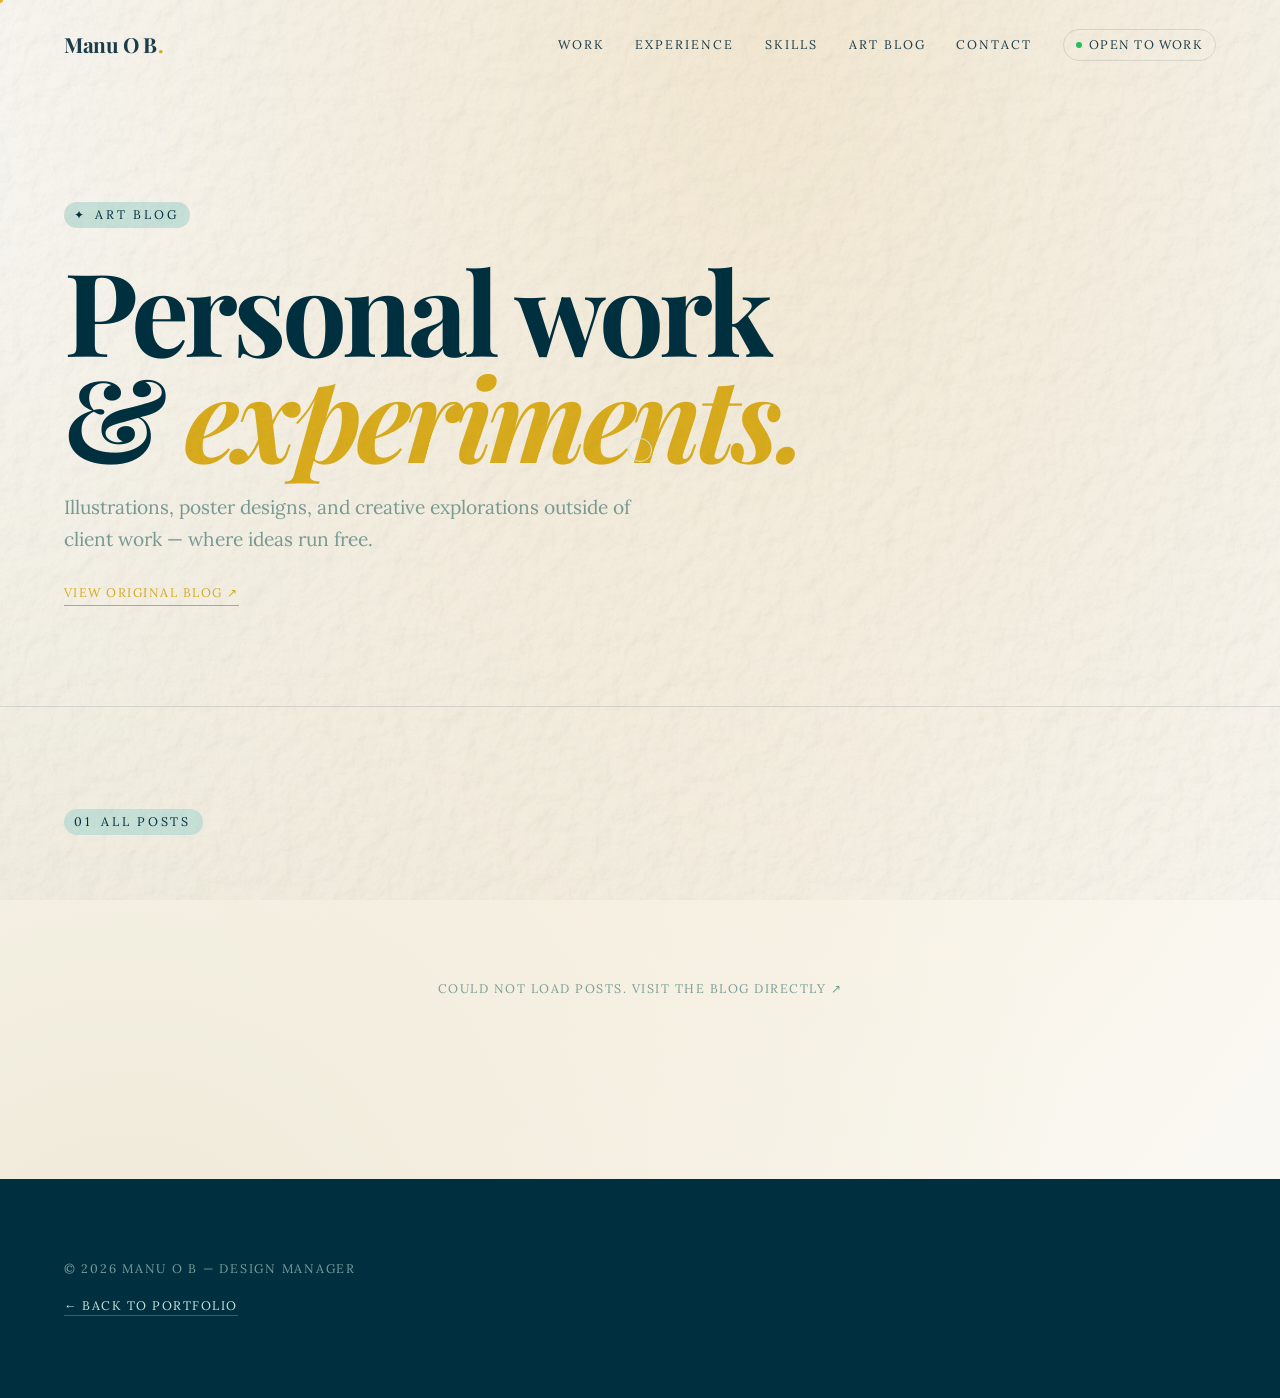
==== art-blog.html @ 48b691ea "Add files via upload Add portfolio v2 files" ====
<!DOCTYPE html>
<html lang="en">
<head>
<meta charset="UTF-8">
<meta name="viewport" content="width=device-width, initial-scale=1.0">
<title>Art Blog — Manu O B</title>
<meta name="description" content="Manu O B · Art Blog — illustrations, poster designs, and personal creative experiments.">
<link rel="preconnect" href="https://fonts.googleapis.com">
<link rel="preconnect" href="https://fonts.gstatic.com" crossorigin>
<link href="https://fonts.googleapis.com/css2?family=Playfair+Display:ital,wght@0,400;0,500;0,600;0,700;0,800;1,400;1,500;1,600&family=Lora:ital,wght@0,400;0,500;0,600;1,400;1,500&display=swap" rel="stylesheet">
<link rel="stylesheet" href="styles.css">
<style>
  /* ── Art Blog page extras ── */
  .blog-hero {
    padding: clamp(120px, 18vw, 200px) var(--pad) clamp(60px, 8vw, 100px);
    border-bottom: 1px solid var(--hair);
    position: relative;
  }
  .blog-hero .eyebrow { margin-bottom: 28px; }
  .blog-hero h1 {
    font-family: var(--serif);
    font-size: clamp(3rem, 9vw, 7.5rem);
    font-weight: 700;
    letter-spacing: -0.04em;
    line-height: 0.92;
    color: var(--heading);
    margin-bottom: 24px;
  }
  .blog-hero h1 em { font-style: italic; color: var(--flame); }
  .blog-hero p {
    font-size: clamp(1rem, 1.6vw, 1.2rem);
    color: var(--muted);
    max-width: 48ch;
    line-height: 1.65;
  }
  .blog-hero .external-link {
    display: inline-flex; align-items: center; gap: 8px;
    margin-top: 28px;
    font-family: var(--mono); font-size: var(--fs-label);
    letter-spacing: 0.12em; text-transform: uppercase;
    color: var(--flame); border-bottom: 1px solid var(--flame);
    padding-bottom: 2px;
    transition: opacity 0.3s;
  }
  .blog-hero .external-link:hover { opacity: 0.7; }

  /* ── Grid ── */
  .blog-section {
    padding-block: clamp(60px, 8vw, 100px);
  }
  .blog-grid {
    display: grid;
    grid-template-columns: repeat(3, 1fr);
    gap: clamp(20px, 3vw, 32px);
    margin-top: clamp(40px, 5vw, 64px);
  }
  @media (max-width: 900px) { .blog-grid { grid-template-columns: repeat(2, 1fr); } }
  @media (max-width: 560px) { .blog-grid { grid-template-columns: 1fr; } }

  /* ── Card ── */
  .blog-card {
    border: 1px solid var(--hair);
    border-radius: 16px;
    overflow: hidden;
    background: #faf8f2;
    transition: transform 0.4s var(--ease), box-shadow 0.4s var(--ease), border-color 0.3s;
    cursor: pointer;
    text-decoration: none;
    color: inherit;
    display: block;
  }
  .blog-card:hover {
    transform: translateY(-6px);
    box-shadow: 0 20px 50px var(--hair);
    border-color: var(--flame);
  }
  .blog-card .thumb {
    width: 100%; aspect-ratio: 4 / 3;
    overflow: hidden; background: #CAE4DB;
    position: relative;
  }
  .blog-card .thumb img {
    width: 100%; height: 100%; object-fit: cover;
    display: block;
    transition: transform 0.5s var(--ease);
  }
  .blog-card:hover .thumb img { transform: scale(1.06); }
  .blog-card .thumb .no-img {
    width: 100%; height: 100%;
    display: grid; place-items: center;
    font-family: var(--serif); font-size: 3rem;
    color: #00303F66; font-style: italic;
  }
  .blog-card .card-body {
    padding: clamp(18px, 2.5vw, 26px);
  }
  .blog-card .card-date {
    font-family: var(--mono); font-size: var(--fs-label);
    letter-spacing: 0.14em; text-transform: uppercase;
    color: var(--muted); margin-bottom: 10px;
  }
  .blog-card .card-title {
    font-family: var(--serif); font-weight: 600;
    font-size: clamp(1rem, 1.8vw, 1.25rem);
    line-height: 1.3; letter-spacing: -0.01em;
    color: var(--heading);
    display: -webkit-box; -webkit-line-clamp: 2;
    -webkit-box-orient: vertical; overflow: hidden;
  }
  .blog-card .card-arrow {
    display: inline-flex; align-items: center; gap: 6px;
    margin-top: 14px;
    font-family: var(--mono); font-size: var(--fs-label);
    letter-spacing: 0.1em; text-transform: uppercase;
    color: var(--flame);
    transition: gap 0.3s var(--ease);
  }
  .blog-card:hover .card-arrow { gap: 10px; }

  /* ── Loading / Error states ── */
  .blog-loading {
    text-align: center;
    padding: 80px 20px;
    color: var(--muted);
    font-family: var(--mono); font-size: var(--fs-label);
    letter-spacing: 0.12em; text-transform: uppercase;
    grid-column: 1 / -1;
  }
  .blog-loading .spinner {
    width: 32px; height: 32px;
    border: 2px solid var(--hair);
    border-top-color: var(--flame);
    border-radius: 50%;
    animation: spin 0.8s linear infinite;
    margin: 0 auto 16px;
  }
  @keyframes spin { to { transform: rotate(360deg); } }

  /* ── Back link ── */
  .back-bar {
    padding: clamp(16px,3vw,28px) var(--pad);
    border-bottom: 1px solid var(--hair);
    display: flex; align-items: center; gap: 10px;
  }
  .back-link {
    font-family: var(--mono); font-size: var(--fs-label);
    letter-spacing: 0.12em; text-transform: uppercase;
    color: var(--muted);
    display: inline-flex; align-items: center; gap: 8px;
    transition: color 0.3s;
  }
  .back-link:hover { color: var(--heading); }
</style>
</head>
<body>

<!-- scroll progress bar -->
<div class="progress-bar" aria-hidden="true"></div>

<!-- custom cursor -->
<div class="cursor-ring" aria-hidden="true"><span class="label">View</span></div>
<div class="cursor-dot" aria-hidden="true"></div>

<!-- ===================== HEADER ===================== -->
<header class="site-head">
  <a href="index.html" class="brand mag">Manu O B<span class="dot">.</span></a>
  <nav class="site-nav">
    <a href="index.html#work" class="nav-link">Work</a>
    <a href="index.html#experience" class="nav-link">Experience</a>
    <a href="index.html#capabilities" class="nav-link">Skills</a>
    <a href="art-blog.html" class="nav-link">Art Blog</a>
    <a href="index.html#contact" class="nav-link">Contact</a>
    <span class="status"><span class="pulse"></span>Open to work</span>
  </nav>
</header>

<main id="top">

  <!-- ===================== HERO ===================== -->
  <section class="blog-hero wrap reveal">
    <span class="eyebrow"><span class="idx">✦</span> Art Blog</span>
    <h1>Personal work<br>& <em>experiments.</em></h1>
    <p>Illustrations, poster designs, and creative explorations outside of client work — where ideas run free.</p>
    <a href="https://manuvara.blogspot.com/" target="_blank" rel="noopener" class="external-link">
      View original blog ↗
    </a>
  </section>

  <!-- ===================== POSTS GRID ===================== -->
  <section class="blog-section">
    <div class="wrap">
      <span class="eyebrow reveal"><span class="idx">01</span> All Posts</span>
      <div class="blog-grid" id="blogGrid">
        <div class="blog-loading">
          <div class="spinner"></div>
          Loading posts…
        </div>
      </div>
    </div>
  </section>

</main>

<!-- ===================== FOOTER ===================== -->
<footer class="contact" id="contact">
  <div class="wrap" style="padding-block: clamp(48px,8vw,80px);">
    <p style="font-family:var(--mono);font-size:var(--fs-label);letter-spacing:0.14em;text-transform:uppercase;color:#CAE4DB99;">
      © 2026 Manu O B — Design Manager
    </p>
    <p style="margin-top:12px;">
      <a href="index.html" style="font-family:var(--mono);font-size:var(--fs-label);letter-spacing:0.12em;text-transform:uppercase;color:#CAE4DB;border-bottom:1px solid #CAE4DB44;padding-bottom:2px;">← Back to Portfolio</a>
    </p>
  </div>
</footer>

<script src="script.js"></script>
<script>
/* ── Fetch posts from Blogger JSON feed ── */
(function () {
  const FEED = "https://manuvara.blogspot.com/feeds/posts/default?alt=json&max-results=50&callback=renderPosts";
  const grid = document.getElementById("blogGrid");

  function formatDate(str) {
    const d = new Date(str);
    return d.toLocaleDateString("en-IN", { year: "numeric", month: "short", day: "numeric" });
  }

  function getImage(entry) {
    // Try media:thumbnail
    if (entry.media$thumbnail) return entry.media$thumbnail.url.replace(/\/s[0-9]+\//, "/s600/");
    // Try content for first img
    const content = entry.content ? entry.content.$t : (entry.summary ? entry.summary.$t : "");
    const m = content.match(/src="([^"]+)"/);
    if (m) return m[1].replace(/\/s[0-9]+\//, "/s600/");
    return null;
  }

  function getLink(entry) {
    const links = entry.link || [];
    const alt = links.find(l => l.rel === "alternate");
    return alt ? alt.href : "#";
  }

  window.renderPosts = function (data) {
    const entries = (data.feed.entry || []);
    if (!entries.length) {
      grid.innerHTML = "<p class='blog-loading'>No posts found.</p>";
      return;
    }

    grid.innerHTML = entries.map((entry, i) => {
      const title = entry.title.$t;
      const date  = formatDate(entry.published.$t);
      const img   = getImage(entry);
      const url   = getLink(entry);

      const thumb = img
        ? `<img src="${img}" alt="${title}" loading="lazy">`
        : `<div class="no-img">✦</div>`;

      return `
        <a class="blog-card reveal" href="${url}" target="_blank" rel="noopener" style="--d:${i * 60}ms">
          <div class="thumb">${thumb}</div>
          <div class="card-body">
            <div class="card-date">${date}</div>
            <div class="card-title">${title}</div>
            <span class="card-arrow">Read post ↗</span>
          </div>
        </a>`;
    }).join("");

    // Re-observe new .reveal elements
    const io = new IntersectionObserver((entries) => {
      entries.forEach(e => { if (e.isIntersecting) { e.target.classList.add("in"); io.unobserve(e.target); }});
    }, { threshold: 0.1 });
    document.querySelectorAll(".blog-card.reveal").forEach(el => io.observe(el));
  };

  // Inject JSONP script tag
  const s = document.createElement("script");
  s.src = FEED;
  s.onerror = () => { grid.innerHTML = "<p class='blog-loading'>Could not load posts. <a href='https://manuvara.blogspot.com/' target='_blank'>Visit the blog directly ↗</a></p>"; };
  document.body.appendChild(s);
})();
</script>
</body>
</html>
---- styles.css ----
/* =========================================================
   Manu O B — Portfolio v2  ·  "Cerulean & Morning Sky"
   Morning Sky / Honey / Cerulean / Mist palette
   ========================================================= */

:root {
  --paper:      #faf8f2;              /* warm ivory — energetic, paper feel */
  --paper-2:    #f2ede0;              /* slightly deeper ivory for card tints */
  --heading:    #00303F;              /* Cerulean — headings & CTAs */
  --ink:        #1a3d4a;              /* body text — soft cerulean, readable */
  --ink-soft:   #1a3d4a99;
  --muted:      #7A9D96;              /* Mist — secondary text */
  --hair:       #00303F1f;
  --hair-soft:  #00303F0d;
  --flame:      #DCAE1D;              /* Honey — accent, buttons */
  --flame-deep: #c49a10;              /* deeper Honey on hover */
  --on-dark:    #f2faf7;              /* light text on dark bg */
  --dark:       #00303F;              /* Cerulean — dark sections */
  --dark-2:     #00404f;
  --dark-hair:  #CAE4DB1f;

  --lavender-soft: #CAE4DB;
  --peach:         #efe8c8;
  --mint:          #d4eee6;
  --lilac:         #cde0db;

  --serif: "Playfair Display", Georgia, serif;
  --sans:  "Lora", Georgia, serif;
  --mono:  "Lora", Georgia, serif;

  --fs-base:     1.0625rem;
  --fs-label:    0.78rem;
  --fs-label-lg: 0.86rem;

  --pad:  clamp(20px, 5vw, 84px);
  --maxw: 1500px;
  --ease: cubic-bezier(0.22, 1, 0.36, 1);
}

*, *::before, *::after { box-sizing: border-box; }
* { margin: 0; padding: 0; }
html { -webkit-text-size-adjust: 100%; scroll-behavior: smooth; overflow-x: clip; }
@media (prefers-reduced-motion: reduce) { html { scroll-behavior: auto; } }

body {
  font-family: var(--sans);
  background-color: var(--paper);
  /* subtle warm vignette so texture has depth */
  background-image: radial-gradient(ellipse at 60% 0%, #f5ead4 0%, transparent 70%),
                    radial-gradient(ellipse at 10% 100%, #eee8d5 0%, transparent 60%);
  color: var(--ink);
  font-size: var(--fs-base);
  line-height: 1.6;
  font-weight: 400;
  -webkit-font-smoothing: antialiased;
  overflow-x: clip;
}

/* ── ink splash watercolour — JS driven ── */
.ink-splashes {
  position: fixed;
  inset: 0;
  pointer-events: none;
  z-index: 0;
  overflow: hidden;
}
.ink-drop {
  position: absolute;
  mix-blend-mode: multiply;
  filter: blur(52px);
  opacity: 0;
  transform: scale(0.5);
  transition: opacity 2.4s ease, transform 2.4s cubic-bezier(.22,1,.36,1);
  will-change: opacity, transform;
}
.ink-drop.in  { opacity: var(--op); transform: scale(1); }
.ink-drop.out { opacity: 0;         transform: scale(1.08); }

/* ── watercolour cold-press paper texture (embossed bumps via diffuse lighting) ── */
body::before,
body::after {
  content: "";
  position: fixed;
  inset: 0;
  pointer-events: none;
  z-index: 9998;
}

/* layer 1 — large bumpy grain (diffuse lighting gives 3-D embossed look) */
body::before {
  background-image: url("data:image/svg+xml,%3Csvg xmlns='http://www.w3.org/2000/svg' width='600' height='600'%3E%3Cfilter id='p' x='0%25' y='0%25' width='100%25' height='100%25'%3E%3CfeTurbulence type='fractalNoise' baseFrequency='0.055 0.050' numOctaves='5' seed='8' stitchTiles='stitch' result='n'/%3E%3CfeDiffuseLighting in='n' lighting-color='%23ffffff' surfaceScale='4' diffuseConstant='0.85' result='l'%3E%3CfeDistantLight azimuth='45' elevation='58'/%3E%3C/feDiffuseLighting%3E%3C/filter%3E%3Crect width='600' height='600' filter='url(%23p)'/%3E%3C/svg%3E");
  background-size: 600px 600px;
  opacity: 0.11;
  mix-blend-mode: multiply;
}

/* layer 2 — finer surface noise for micro-grain on top */
body::after {
  background-image: url("data:image/svg+xml,%3Csvg xmlns='http://www.w3.org/2000/svg' width='250' height='250'%3E%3Cfilter id='g'%3E%3CfeTurbulence type='fractalNoise' baseFrequency='0.72' numOctaves='4' stitchTiles='stitch'/%3E%3CfeColorMatrix type='saturate' values='0'/%3E%3C/filter%3E%3Crect width='250' height='250' filter='url(%23g)' opacity='1'/%3E%3C/svg%3E");
  background-size: 250px 250px;
  opacity: 0.055;
  mix-blend-mode: multiply;
}

/* Headings use deep royal green on light backgrounds */
h1, h2, h3, h4, h5, h6 { color: var(--heading); }

/* On dark sections — everything uses Morning Sky / light tones */
.caps *, .contact *, .principles-strip * { color: var(--on-dark); }

/* Exceptions — muted / accent colours on dark */
.caps .eyebrow, .contact .eyebrow { color: #CAE4DB; }
.caps .caps-sub, .caps .tools-block h4 { color: #CAE4DBaa; }
.caps .cap-list li .no, .caps .caps-left h2 em { color: #DCAE1D; }
.caps .cap-arrow { color: #CAE4DB55; }
.caps .tools span { color: #CAE4DBcc; }
.contact .contact-bg-text { color: #CAE4DB0a; }

img { display: block; max-width: 100%; }
a { color: inherit; text-decoration: none; }
::selection { background: var(--flame); color: var(--paper); }
body.cursor-on { cursor: none; }
body.cursor-on a, body.cursor-on button { cursor: none; }

/* =========================================================
   SCROLL PROGRESS
   ========================================================= */
.progress-bar {
  position: fixed; top: 0; left: 0; z-index: 9999;
  height: 2px; width: 0%;
  background: var(--flame);
  transition: width 0.1s linear;
  pointer-events: none;
}

/* =========================================================
   SHARED ATOMS
   ========================================================= */
.wrap { max-width: var(--maxw); margin: 0 auto; padding-inline: var(--pad); }

.eyebrow {
  font-family: var(--mono);
  font-size: var(--fs-label);
  letter-spacing: 0.22em;
  text-transform: uppercase;
  color: #00303F;
  background: #CAE4DB;
  display: inline-flex;
  align-items: center;
  gap: 0.7em;
  padding: 3px 12px 3px 10px;
  border-radius: 999px;
}
.eyebrow .idx { color: #00303F; }
.eyebrow::before { display: none; }

.section { padding-block: clamp(80px, 11vw, 168px); position: relative; }

.reveal {
  opacity: 0;
  transform: translateY(28px);
  transition: opacity 0.85s var(--ease), transform 0.85s var(--ease);
  transition-delay: var(--d, 0ms);
}
.reveal.in { opacity: 1; transform: none; }

.maskline { overflow: hidden; display: block; }
.maskline > span {
  display: block;
  transform: translateY(108%);
  transition: transform 1s var(--ease);
  transition-delay: var(--d, 0ms);
}
.maskline.in > span { transform: none; }

@media (prefers-reduced-motion: reduce) {
  .reveal, .maskline > span { opacity: 1 !important; transform: none !important; transition: none !important; }
}

/* =========================================================
   CUSTOM CURSOR
   ========================================================= */
.cursor-dot, .cursor-ring {
  position: fixed; top: 0; left: 0;
  pointer-events: none; z-index: 9999;
  border-radius: 999px;
  transform: translate(-50%, -50%);
  will-change: transform;
}
.cursor-dot { width: 5px; height: 5px; background: #DCAE1D; }
.cursor-ring {
  width: 24px; height: 24px;
  border: 1.5px solid #CAE4DB;
  transition: width 0.28s var(--ease), height 0.28s var(--ease),
              border-color 0.6s ease, background 0.28s var(--ease),
              opacity 0.28s var(--ease);
}
.cursor-ring .label {
  position: absolute; inset: 0;
  display: grid; place-items: center;
  font-family: var(--mono); font-size: 0.44rem; letter-spacing: 0.14em;
  text-transform: uppercase; color: #f2faf7;
  opacity: 0; transition: opacity 0.2s ease;
}
body.cur-hover .cursor-ring { width: 36px; height: 36px; }
body.cur-view  .cursor-ring { width: 64px; height: 64px; background: #00303Fcc; border-color: #00303F; }
body.cur-view  .cursor-ring .label { opacity: 1; }
body.cur-view  .cursor-dot { opacity: 0; }
@media (hover: none), (pointer: coarse) {
  .cursor-dot, .cursor-ring { display: none !important; }
}

/* =========================================================
   HEADER
   ========================================================= */
.site-head {
  position: fixed; inset: 0 0 auto 0; z-index: 200;
  display: flex; align-items: center; justify-content: space-between;
  padding: clamp(16px,2.4vw,28px) var(--pad);
  color: var(--ink);
  transition: color 0.5s var(--ease), transform 0.5s var(--ease), backdrop-filter 0.3s;
  backdrop-filter: blur(0px);
}
.site-head.scrolled {
  backdrop-filter: blur(18px) saturate(1.4);
  background: oklch(0.975 0.007 90 / 0.85);
  border-bottom: 1px solid var(--hair);
}
body.head-light .site-head { color: var(--on-dark); }
body.head-light .site-head.scrolled {
  background: oklch(0.130 0.008 285 / 0.88);
  border-bottom-color: var(--dark-hair);
}

.brand {
  font-family: var(--serif);
  font-size: 1.3rem;
  font-weight: 700;
  letter-spacing: -0.02em;
  white-space: nowrap;
  display: inline-flex; align-items: baseline; gap: 0.06em;
}
.brand .dot { color: var(--flame); }

.site-nav { display: flex; gap: clamp(14px, 2.4vw, 32px); align-items: center; }
.site-nav a {
  font-family: var(--mono); font-size: var(--fs-label);
  letter-spacing: 0.16em; text-transform: uppercase;
  position: relative; padding-block: 4px;
}
.site-nav a::after {
  content: ""; position: absolute; left: 0; bottom: 0;
  width: 100%; height: 1px; background: currentColor;
  transform: scaleX(0); transform-origin: right;
  transition: transform 0.42s var(--ease);
}
.site-nav a:hover::after { transform: scaleX(1); transform-origin: left; }

.site-nav .status {
  display: inline-flex; align-items: center; gap: 0.55em;
  font-family: var(--mono); font-size: var(--fs-label);
  letter-spacing: 0.1em; text-transform: uppercase;
  border: 1px solid var(--hair); padding: 5px 12px; border-radius: 999px;
}
.site-nav .status .pulse {
  width: 6px; height: 6px; border-radius: 999px; background: #22c55e;
  box-shadow: 0 0 0 0 rgba(34,197,94,0.6);
  animation: pulse 2.4s infinite;
  flex-shrink: 0;
}
@keyframes pulse {
  0%   { box-shadow: 0 0 0 0 rgba(34,197,94,0.6); }
  70%  { box-shadow: 0 0 0 8px rgba(34,197,94,0); }
  100% { box-shadow: 0 0 0 0 rgba(34,197,94,0); }
}
@media (max-width: 760px){
  .site-nav .nav-link { display: none; }
  .site-nav .status { display: none; }
}

/* =========================================================
   HERO
   ========================================================= */
.hero {
  min-height: 100svh;
  display: flex; flex-direction: column; justify-content: center;
  padding: clamp(90px,10vh,130px) var(--pad) clamp(60px,8vh,90px);
  position: relative;
  max-width: var(--maxw); margin-inline: auto;
}

.hero-spot {
  position: absolute; inset: 0; z-index: 0; pointer-events: none;
  background: radial-gradient(420px circle at var(--mx,50%) var(--my,38%),
              oklch(0.805 0.060 300 / 0.28), transparent 72%);
  opacity: 0; transition: opacity 0.7s ease;
}
.hero:hover .hero-spot { opacity: 1; }

.hero-top {
  position: relative; z-index: 2;
  margin-bottom: clamp(16px, 3vw, 32px);
}
.hero-meta-row {
  display: flex; justify-content: space-between; align-items: center;
  gap: 16px; flex-wrap: wrap;
}
.hero-top .loc {
  font-family: var(--mono); font-size: var(--fs-label);
  letter-spacing: 0.18em; text-transform: uppercase; color: var(--muted);
}
.hero-chips { display: flex; gap: 8px; flex-wrap: wrap; }
.chip {
  font-family: var(--mono); font-size: var(--fs-label);
  letter-spacing: 0.06em; text-transform: uppercase;
  background: #CAE4DB;
  border: 1px solid #7A9D9666;
  padding: 4px 11px; border-radius: 999px;
  color: #00303F;
}
.est {
  font-family: var(--mono); font-size: var(--fs-label);
  letter-spacing: 0.14em; text-transform: uppercase;
  color: var(--muted); margin-top: 10px;
}

.namefield {
  position: relative; z-index: 2;
  font-family: var(--serif);
  font-weight: 700;
  line-height: 0.88;
  letter-spacing: -0.04em;
  font-size: clamp(3.6rem, 15.5vw, 14.5rem);
  display: flex; flex-wrap: wrap; gap: 0 0.12em;
  user-select: none;
}
.namefield .word { display: inline-flex; }
.namefield .ltr {
  display: inline-block;
  will-change: transform;
  transition: color 0.3s ease;
  opacity: 1;
}
body.anim-ready .namefield .ltr {
  animation: ltrIn 0.95s var(--ease) both;
}
@keyframes ltrIn {
  from { opacity: 0; transform: translateY(0.16em); }
  to   { opacity: 1; transform: none; }
}
.namefield .ltr.hot { color: var(--flame); }

.hero-divider {
  position: relative; z-index: 2;
  height: 1px; background: var(--hair);
  margin-block: clamp(22px, 3.5vw, 40px);
  transform-origin: left;
  opacity: 0; transform: scaleX(0);
  transition: opacity 0.6s var(--ease) 0.4s, transform 0.9s var(--ease) 0.4s;
}
.hero-divider.in { opacity: 1; transform: scaleX(1); }

.hero-sub {
  position: relative; z-index: 2;
  display: flex; justify-content: space-between; align-items: flex-end;
  gap: clamp(24px,4vw,56px); flex-wrap: wrap;
}
.hero-textcol { display: flex; flex-direction: column; gap: clamp(22px,3vw,38px); flex: 1; min-width: 280px; }

.hero-portrait {
  position: relative; flex: none; align-self: flex-end;
  width: clamp(220px, 28vw, 370px);
  aspect-ratio: 695 / 796;
  margin: 0;
}
.hero-portrait::before {
  content: ""; position: absolute; left: -8%; right: -8%; bottom: 0;
  height: 94%;
  background:
    radial-gradient(110% 75% at 35% 25%, var(--peach) 0%, transparent 55%),
    var(--lavender-soft);
  border-radius: 50% 50% 24px 24px;
  z-index: 0;
}
.hero-portrait img {
  position: relative; z-index: 1;
  width: 100%; height: 100%;
  object-fit: contain; object-position: bottom center;
  mix-blend-mode: multiply;
}
.portrait-badge {
  position: absolute; bottom: -14px; left: 50%; transform: translateX(-50%);
  z-index: 2;
  display: inline-flex; align-items: center; gap: 8px;
  background: var(--dark); color: var(--on-dark);
  font-family: var(--mono); font-size: 0.7rem; letter-spacing: 0.1em;
  text-transform: uppercase; padding: 7px 14px; border-radius: 999px;
  white-space: nowrap; border: 1px solid var(--dark-hair);
}
.pulse-sm {
  width: 6px; height: 6px; border-radius: 50%; background: #22c55e; flex-shrink: 0;
  animation: pulse 2.4s infinite;
}

@media (max-width: 760px){
  .hero-portrait { width: clamp(180px, 58vw, 260px); align-self: center; margin: 0 auto; }
  .hero-sub { justify-content: center; }
}

.hero-role {
  font-family: var(--serif); font-weight: 500;
  font-size: clamp(1.5rem, 3.5vw, 2.6rem);
  line-height: 1.1; max-width: 18ch; letter-spacing: -0.015em;
}
.hero-role em { color: var(--flame); font-style: italic; }

.hero-stats { display: flex; align-items: center; gap: 0; flex-wrap: wrap; }
.stat { padding: clamp(10px,1.5vw,18px) clamp(16px,2.5vw,32px); }
.stat:first-child { padding-left: 0; }
.stat .n {
  font-family: "Lora", Georgia, serif; font-weight: 600;
  font-size: clamp(2.2rem,4vw,3.2rem); line-height: 1; letter-spacing: -0.02em;
  color: var(--heading);
}
.stat .l {
  font-family: var(--mono); font-size: var(--fs-label); letter-spacing: 0.12em;
  text-transform: uppercase; color: var(--muted); margin-top: 5px; max-width: 16ch;
}
.stat-divider { width: 1px; height: 40px; background: var(--hair); flex-shrink: 0; }

.hero-cta { display: flex; gap: 14px; flex-wrap: wrap; }
.btn-ghost {
  display: inline-flex; align-items: center; gap: 8px;
  font-family: var(--mono); font-size: var(--fs-label); letter-spacing: 0.14em;
  text-transform: uppercase; padding: 12px 20px;
  border: 1.5px solid var(--heading); border-radius: 999px;
  color: var(--heading);
  transition: background 0.35s var(--ease), color 0.35s var(--ease), border-color 0.35s var(--ease);
}
.btn-ghost:hover { background: var(--heading); color: var(--paper); }
.btn-ghost .arr { display: inline-block; transition: transform 0.35s var(--ease); }
.btn-ghost:hover .arr { transform: translateY(3px); }
.btn-primary {
  display: inline-flex; align-items: center;
  font-family: var(--mono); font-size: var(--fs-label); letter-spacing: 0.14em;
  text-transform: uppercase; padding: 12px 24px;
  background: var(--flame); color: var(--paper); border-radius: 999px;
  border: 1.5px solid var(--flame);
  transition: background 0.35s var(--ease), transform 0.35s var(--ease);
}
.btn-primary:hover { background: var(--flame-deep); transform: translateY(-2px); }

.scrollcue {
  position: absolute; left: var(--pad); bottom: clamp(20px,4vh,40px);
  font-family: var(--mono); font-size: var(--fs-label); letter-spacing: 0.2em;
  text-transform: uppercase; color: var(--muted);
  display: flex; align-items: center; gap: 0.8em; z-index: 2;
}
.scrollcue .line { width: 40px; height: 1px; background: var(--ink); position: relative; overflow: hidden; }
.scrollcue .line::after{
  content:""; position:absolute; inset:0; background: var(--flame);
  transform: translateX(-100%); animation: cueslide 2.4s var(--ease) infinite;
}
@keyframes cueslide { 0%{transform:translateX(-100%)} 55%{transform:translateX(0)} 100%{transform:translateX(100%)} }

/* =========================================================
   PRINCIPLES STRIP
   ========================================================= */
.principles-strip {
  background: var(--dark); color: var(--on-dark);
  border-top: 1px solid var(--dark-hair);
  padding-block: clamp(28px, 4vw, 44px);
}
.principles-inner {
  display: flex; align-items: center; gap: 0;
  flex-wrap: wrap;
}
.principle {
  display: flex; align-items: center; gap: 14px;
  flex: 1; min-width: 200px;
  padding: 12px clamp(16px,2.5vw,36px);
}
.principle:first-child { padding-left: 0; }
.p-no { font-family: var(--mono); font-size: var(--fs-label); color: var(--flame); letter-spacing: 0.12em; }
.p-text { font-family: var(--serif); font-size: clamp(0.9rem, 1.4vw, 1.1rem); font-weight: 500; }
.p-sep { width: 1px; height: 40px; background: var(--dark-hair); flex-shrink: 0; }
@media (max-width: 760px) {
  .p-sep { display: none; }
  .principle { min-width: 45%; }
}

/* =========================================================
   ABOUT
   ========================================================= */
.about-grid {
  display: grid; grid-template-columns: 1fr; gap: clamp(40px, 6vw, 88px);
}
.statement {
  font-family: var(--serif); font-weight: 700;
  font-size: clamp(2rem, 4.8vw, 4rem);
  line-height: 1.08; letter-spacing: -0.03em;
  max-width: 22ch;
}
.statement .hl { color: var(--flame); font-style: italic; }

.about-cols {
  display: grid; grid-template-columns: repeat(auto-fit, minmax(230px, 1fr));
  gap: clamp(2px, 0.5vw, 4px);
}
.about-card {
  padding: clamp(24px, 3.5vw, 40px);
  background: #fefcf7;
  border: 1px solid var(--hair);
  border-radius: 16px;
  transition: border-color 0.4s var(--ease), transform 0.4s var(--ease), box-shadow 0.4s var(--ease);
}
.about-card:hover {
  border-color: var(--flame);
  transform: translateY(-4px);
  box-shadow: 0 16px 40px #00303F12;
}
.about-icon {
  font-size: 1.2rem; color: var(--flame); margin-bottom: 16px;
  display: block; line-height: 1;
}
.about-card h4 {
  font-family: var(--mono); font-size: var(--fs-label); letter-spacing: 0.18em;
  text-transform: uppercase; color: var(--heading); margin-bottom: 12px; font-weight: 700;
}
.about-card p { color: #2e2e2e; font-size: var(--fs-base); line-height: 1.65; max-width: 34ch; }

/* =========================================================
   MARQUEE
   ========================================================= */
.marquee {
  border-top: 1px solid var(--hair); border-bottom: 1px solid var(--hair);
  overflow: hidden; white-space: nowrap; padding: 22px 0;
  background: var(--paper-2);
}
.marquee .track {
  display: inline-flex; gap: 0;
  will-change: transform; animation: scrollx 38s linear infinite;
}
.marquee:hover .track { animation-play-state: paused; }
.marquee .item {
  font-family: var(--serif); font-weight: 500;
  font-size: clamp(1.5rem,3vw,2.4rem);
  letter-spacing: -0.02em;
  padding: 0 0.5em; display: inline-flex; align-items: center; gap: 0.5em;
}
.marquee .item .star { color: var(--flame); font-size: 0.55em; }
@keyframes scrollx { to { transform: translateX(-50%); } }
@media (prefers-reduced-motion: reduce){ .marquee .track { animation: none; } }

/* =========================================================
   WORK
   ========================================================= */
.work { background: var(--paper-2); }
.work-head {
  display: flex; justify-content: space-between; align-items: flex-end;
  gap: 20px; flex-wrap: wrap; margin-bottom: clamp(40px, 6vw, 80px);
}
.work-head h2 {
  font-family: var(--serif); font-weight: 700; letter-spacing: -0.04em;
  font-size: clamp(2.8rem, 7.5vw, 6rem); line-height: 0.95;
}
.work-head-right { display: flex; flex-direction: column; align-items: flex-end; gap: 16px; }
.work-head .note {
  font-family: var(--mono); font-size: var(--fs-label); color: var(--muted); max-width: 30ch; letter-spacing: 0.04em; text-align: right;
}
.view-all {
  font-family: var(--mono); font-size: var(--fs-label); letter-spacing: 0.12em;
  text-transform: uppercase; color: var(--flame);
  display: inline-flex; align-items: center; gap: 6px;
  border-bottom: 1px solid var(--flame);
  padding-bottom: 2px;
  transition: gap 0.3s var(--ease);
}
.view-all:hover { gap: 10px; }
.view-all .ext { transition: transform 0.3s var(--ease); }
.view-all:hover .ext { transform: translate(2px,-2px); }

.work-grid { display: grid; grid-template-columns: repeat(12, 1fr); gap: clamp(16px,2.5vw,32px); }
.project { position: relative; }
.project.c7  { grid-column: span 7; }
.project.c5  { grid-column: span 5; }
.project.c12 { grid-column: span 12; }
@media (max-width: 900px){ .project.c7,.project.c5 { grid-column: span 12; } }

.project .frame {
  position: relative; overflow: hidden;
  background: var(--paper);
  border: 1px solid var(--hair);
  border-radius: 14px;
  aspect-ratio: 4 / 3;
  will-change: transform;
  transition: transform 0.55s var(--ease), border-color 0.3s;
}
.project.c12 .frame { aspect-ratio: 21 / 9; }
.project .frame img.shot {
  position: absolute; inset: 0; z-index: 1;
  width: 100%; height: 100%; object-fit: cover; display: block;
  transition: transform 0.6s var(--ease);
}
.project:nth-of-type(1) .frame { background: var(--lavender-soft); }
.project:nth-of-type(2) .frame { background: var(--mint); }
.project:nth-of-type(3) .frame { background: var(--peach); }
.project:nth-of-type(4) .frame { background: var(--lilac); }
.project:nth-of-type(5) .frame { background: oklch(0.88 0.045 75); }
.project:nth-of-type(6) .frame { background: oklch(0.87 0.045 185); }
.project:nth-of-type(7) .frame { background: var(--dark-2); }

/* logo & art placeholders */
.logo-ph, .art-ph { background: transparent; }
.logo-placeholder-inner, .art-placeholder-inner {
  display: flex; flex-direction: column; align-items: center; gap: 12px;
}
.lp-icon, .ap-icon {
  font-size: 2.8rem; color: var(--muted); opacity: 0.4; line-height: 1;
  transition: opacity 0.3s, transform 0.4s var(--ease);
}
.lp-label, .ap-label {
  font-family: var(--mono); font-size: var(--fs-label); letter-spacing: 0.18em;
  text-transform: uppercase; color: var(--muted); opacity: 0.6;
}
.project:hover .lp-icon,
.project:hover .ap-icon { opacity: 0.7; transform: scale(1.15) rotate(12deg); }

/* c6 column span */
.project.c6 { grid-column: span 6; }
@media (max-width: 900px){ .project.c6 { grid-column: span 12; } }

/* hover overlay */
.frame-overlay {
  position: absolute; inset: 0; z-index: 3;
  background: oklch(0.130 0.008 285 / 0.88);
  display: flex; flex-direction: column; justify-content: flex-end;
  padding: clamp(16px,2.5vw,28px);
  opacity: 0; transform: translateY(8px);
  transition: opacity 0.45s var(--ease), transform 0.45s var(--ease);
  backdrop-filter: blur(2px);
}
.project:hover .frame-overlay { opacity: 1; transform: none; }
.overlay-desc {
  color: var(--on-dark); font-size: clamp(0.88rem,1.2vw,1.05rem);
  line-height: 1.55; max-width: 40ch; margin-bottom: 14px;
}
.overlay-cta {
  font-family: var(--mono); font-size: var(--fs-label); letter-spacing: 0.12em;
  text-transform: uppercase; color: var(--flame);
  display: inline-flex; align-items: center; gap: 8px;
}

.ph {
  position: absolute; inset: 0;
  background-image: repeating-linear-gradient(-45deg, var(--hair-soft) 0 2px, transparent 2px 12px);
  display: grid; place-items: center;
}
.ph .tag {
  font-family: var(--mono); font-size: var(--fs-label); letter-spacing: 0.1em;
  color: var(--muted); text-transform: uppercase;
  background: var(--paper); padding: 7px 12px; border: 1px solid var(--hair);
}

/* agency strip (wide project) */
.c12-frame { display: flex; align-items: center; justify-content: space-around; padding: clamp(24px,3vw,40px); }
.agency-strip { display: flex; gap: clamp(24px,5vw,80px); align-items: center; flex-wrap: wrap; justify-content: center; width: 100%; }
.agency-item { text-align: center; }
.agency-name { display: block; font-family: var(--serif); font-size: clamp(1.2rem,2.5vw,2rem); font-weight: 700; letter-spacing: -0.02em; color: var(--muted); transition: color 0.3s ease; }
.agency-role { display: block; font-family: var(--mono); font-size: var(--fs-label); letter-spacing: 0.1em; text-transform: uppercase; color: var(--muted); opacity: 0.6; margin-top: 4px; }
.project:hover .agency-name { color: var(--ink); }

.project .meta {
  display: flex; justify-content: space-between; align-items: baseline;
  gap: 12px; margin-top: 14px;
}
.project .meta h3 { font-family: var(--serif); font-size: clamp(1.2rem,2.4vw,1.75rem); font-weight: 600; letter-spacing: -0.01em; }
.project .meta .yr { font-family: var(--mono); font-size: var(--fs-label); color: var(--muted); flex-shrink: 0; }
.project .tags { display: flex; flex-wrap: wrap; gap: 7px; margin-top: 9px; }
.project .tags span {
  font-family: var(--mono); font-size: var(--fs-label); letter-spacing: 0.06em;
  text-transform: uppercase; color: #00303F;
  background: #CAE4DB55; border: 1px solid #CAE4DB99;
  padding: 3px 9px; border-radius: 999px;
  transition: background 0.3s, border-color 0.3s;
}
.project:hover .frame { border-color: var(--flame); }
.project:hover .frame img.shot { transform: scale(1.03); }
.project:hover .tags span { background: #CAE4DB99; border-color: #7A9D9688; }

/* =========================================================
   EXPERIENCE TIMELINE
   ========================================================= */
.exp-head h2 {
  font-family: var(--serif); font-weight: 700; letter-spacing: -0.04em;
  font-size: clamp(2.8rem, 7.5vw, 6rem); line-height: 0.95;
  margin-bottom: clamp(40px,6vw,72px);
}

.timeline { position: relative; padding-left: clamp(28px,4vw,52px); }
.timeline-line {
  position: absolute; left: 0; top: 8px; bottom: 8px;
  width: 1px; background: var(--hair);
  transform-origin: top; transform: scaleY(0);
  transition: transform 1.2s var(--ease);
}
.timeline-line.in { transform: scaleY(1); }

.exp-row {
  display: grid;
  grid-template-columns: clamp(100px,14vw,180px) 1fr 1fr;
  grid-template-rows: auto auto;
  gap: clamp(8px,1.5vw,16px) clamp(16px,3vw,48px);
  padding: clamp(20px,3vw,36px) clamp(16px,2.5vw,28px);
  border-radius: 14px;
  transition: background 0.3s var(--ease);
  border-top: 1px solid var(--hair);
  position: relative;
  transition: padding-left 0.45s var(--ease);
}
.exp-row:last-child { border-bottom: 1px solid var(--hair); }
.timeline-dot {
  position: absolute; left: calc(-1 * clamp(28px,4vw,52px));
  top: clamp(28px,3.5vw,44px);
  width: 9px; height: 9px; border-radius: 50%;
  background: var(--paper); border: 2px solid var(--hair);
  transform: translateX(-4px);
  transition: border-color 0.3s, background 0.3s;
}
.exp-row:hover .timeline-dot { border-color: var(--flame); background: var(--flame); }

.exp-row .yr {
  font-family: var(--mono); font-size: var(--fs-label-lg); color: var(--muted);
  letter-spacing: 0.04em; padding-top: 6px;
  grid-column: 1; grid-row: 1;
  transition: color 0.3s;
}
.exp-row .role { grid-column: 2; grid-row: 1; }
.exp-row .role h3 { font-family: var(--serif); font-size: clamp(1.5rem,2.8vw,2.3rem); font-weight: 600; line-height: 1.08; letter-spacing: -0.02em; }
.exp-row .role .co { color: var(--muted); font-family: var(--mono); font-size: var(--fs-label); letter-spacing: 0.08em; text-transform: uppercase; margin-top: 7px; }
.exp-row .desc { grid-column: 3; grid-row: 1; color: var(--muted); font-size: var(--fs-base); line-height: 1.65; max-width: 42ch; padding-top: 5px; }
.exp-tags { display: flex; flex-wrap: wrap; gap: 6px; grid-column: 2 / -1; grid-row: 2; }
.exp-tags span {
  font-family: var(--mono); font-size: var(--fs-label); letter-spacing: 0.06em;
  text-transform: uppercase; color: #00303F;
  background: #e8e0cc; border: 1px solid #00303F22;
  padding: 3px 9px; border-radius: 999px;
  transition: background 0.3s, border-color 0.3s;
}
.exp-row:hover .yr { color: var(--flame); }
.exp-row:hover .exp-tags span { background: #CAE4DB55; border-color: #CAE4DB99; }

@media (max-width: 860px){
  .exp-row { grid-template-columns: 1fr; grid-template-rows: auto; }
  .exp-row .role { grid-column: 1; grid-row: 2; }
  .exp-row .desc { grid-column: 1; grid-row: 3; }
  .exp-tags { grid-column: 1; grid-row: 4; }
}

/* =========================================================
   CAPABILITIES — dark section
   ========================================================= */
.caps { background: var(--dark); color: var(--on-dark); }
.caps .eyebrow { background: #CAE4DB22; color: #CAE4DB; }
.caps .eyebrow .idx { color: #CAE4DB; }
.caps .eyebrow::before { display: none; }

.caps-grid {
  display: grid; grid-template-columns: 1fr 1fr;
  gap: clamp(40px,7vw,110px);
  margin-top: clamp(36px,5vw,64px);
  align-items: start;
}
@media (max-width: 860px){ .caps-grid { grid-template-columns: 1fr; } }

.caps-left h2 {
  font-family: var(--serif); font-weight: 700; letter-spacing: -0.04em;
  font-size: clamp(2.2rem, 5vw, 4rem); line-height: 1.0; max-width: 14ch;
}
.caps-left h2 em { color: var(--flame); font-style: italic; }
.caps-sub {
  color: #CAE4DBaa;
  font-size: var(--fs-base); line-height: 1.65;
  max-width: 34ch; margin-top: 20px;
}

.cap-list { list-style: none; }
.cap-list li {
  display: flex; align-items: center; gap: 16px;
  padding: 18px 0; border-bottom: 1px solid oklch(0.975 0.018 86 / 0.12);
  font-size: clamp(1rem,1.7vw,1.35rem); font-weight: 500;
  transition: color 0.3s ease, transform 0.4s var(--ease);
  cursor: default;
}
.cap-list li:first-child { border-top: 1px solid oklch(0.975 0.018 86 / 0.12); }
.cap-list li .no { font-family: var(--mono); font-size: var(--fs-label); color: var(--flame); width: 2.4em; flex: none; font-weight: 700; }
.cap-text { flex: 1; }
.cap-arrow { font-size: 1rem; color: #CAE4DB66; transition: color 0.3s, transform 0.3s var(--ease); }
.cap-list li:hover { color: var(--on-dark); transform: translateX(10px); }
.cap-list li:hover .cap-arrow { color: var(--flame); transform: translateX(4px); }

.tools-block {
  margin-top: clamp(44px,6vw,72px);
  border-top: 1px solid oklch(0.975 0.018 86 / 0.12);
  padding-top: clamp(28px,3vw,42px);
}
.tools-block h4 {
  font-family: var(--mono); font-size: var(--fs-label); letter-spacing: 0.18em;
  text-transform: uppercase; color: #CAE4DBaa; margin-bottom: 18px;
}
.tools { display: flex; flex-wrap: wrap; gap: 10px; }
.tools span {
  font-family: var(--mono); font-size: var(--fs-label-lg); letter-spacing: 0.04em;
  border: 1px solid #CAE4DB33; padding: 8px 16px; border-radius: 999px;
  color: #CAE4DBcc;
  transition: background 0.3s, color 0.3s, border-color 0.3s;
}
.tools span:hover { background: var(--flame); border-color: var(--flame); color: var(--paper); }

/* =========================================================
   RECOGNITION / EDUCATION
   ========================================================= */
.facts { display: grid; grid-template-columns: repeat(auto-fit,minmax(240px,1fr)); gap: clamp(24px,4vw,56px); }
.fact { background: #fefcf7; border: 1px solid var(--hair); border-radius: 14px; padding: clamp(20px,2.5vw,28px); transition: border-color 0.3s, box-shadow 0.3s; }
.fact:hover { border-color: var(--flame); box-shadow: 0 8px 28px var(--hair); }
.fact .k { font-family: var(--mono); font-size: var(--fs-label); letter-spacing: 0.16em; text-transform: uppercase; color: var(--flame); margin-bottom: 14px; }
.fact h3 { font-family: var(--serif); font-weight: 600; font-size: clamp(1.2rem,2.2vw,1.65rem); line-height: 1.18; letter-spacing: -0.01em; }
.fact p { color: var(--muted); font-size: var(--fs-base); margin-top: 8px; line-height: 1.65; }
.fact ul { list-style: none; margin-top: 12px; }
.fact ul li { color: var(--muted); font-size: var(--fs-base); padding-left: 16px; position: relative; margin-bottom: 5px; }
.fact ul li::before { content: ""; position: absolute; left: 0; top: 0.65em; width: 6px; height: 1px; background: var(--flame); }

/* =========================================================
   CONTACT / FOOTER
   ========================================================= */
.contact { background: var(--dark); color: var(--on-dark); position: relative; overflow: hidden; }
.contact .eyebrow { background: #CAE4DB22; color: #CAE4DB; }
.contact .eyebrow .idx { color: #CAE4DB; }
.contact .eyebrow::before { display: none; }

.contact-bg-text {
  position: absolute; right: -0.05em; bottom: -0.1em;
  font-family: var(--serif); font-weight: 700;
  font-size: clamp(8rem,22vw,22rem);
  line-height: 0.85; letter-spacing: -0.04em;
  color: oklch(0.93 0.012 84 / 0.03);
  pointer-events: none; user-select: none; white-space: nowrap;
  z-index: 0;
}

.contact .wrap { position: relative; z-index: 1; }

.contact-head {
  font-family: var(--serif); font-weight: 700; letter-spacing: -0.04em;
  font-size: clamp(3rem, 10vw, 8.8rem); line-height: 0.94;
  margin: clamp(24px,4vw,44px) 0 clamp(36px,5vw,60px);
}
.contact-head em { color: var(--flame); font-style: italic; }

.mailto {
  display: inline-flex; align-items: center; gap: 0.5em;
  font-family: var(--serif); font-weight: 500;
  font-size: clamp(1.2rem, 3.2vw, 2.4rem); position: relative; letter-spacing: -0.01em;
  word-break: break-all;
}
.mailto .arrow { transition: transform 0.5s var(--ease); display: inline-block; flex-shrink: 0; }
.mailto:hover .arrow { transform: translate(7px,-7px); }
.mailto::after { content:""; position:absolute; left:0; bottom:0.03em; width:100%; height:2px; background: var(--flame); transform: scaleX(0); transform-origin: left; transition: transform 0.5s var(--ease); }
.mailto:hover::after { transform: scaleX(1); }

.foot-grid {
  display: grid; grid-template-columns: repeat(auto-fit,minmax(160px,1fr));
  gap: 30px; margin-top: clamp(56px,8vw,110px);
  border-top: 1px solid var(--dark-hair); padding-top: 36px;
}
.foot-grid .col h5 { font-family: var(--mono); font-size: var(--fs-label); letter-spacing: 0.16em; text-transform: uppercase; color: #CAE4DBaa; margin-bottom: 16px; }
.foot-grid .col a, .foot-grid .col p { display: block; font-size: var(--fs-base); margin-bottom: 9px; color: var(--on-dark); }
.foot-grid .col a { position: relative; width: fit-content; transition: color 0.3s; }
.foot-grid .col a .ext { color: #CAE4DB66; font-family: var(--mono); font-size: var(--fs-label); }
.foot-grid .col a:hover { color: var(--flame); }
.foot-grid .col p { color: #CAE4DBcc; }

.foot-bottom {
  display: flex; justify-content: space-between; flex-wrap: wrap; gap: 12px;
  margin-top: clamp(50px,7vw,90px);
  font-family: var(--mono); font-size: var(--fs-label); letter-spacing: 0.08em;
  color: oklch(0.93 0.012 84 / 0.38); text-transform: uppercase;
}

/* magnetic helper */
.mag { will-change: transform; }

/* force-visible failsafe */
body.force-shown .hero .reveal { opacity: 1 !important; transform: none !important; transition: none !important; }
body.force-shown .hero .maskline > span { transform: none !important; transition: none !important; }
body.force-shown .namefield .ltr { opacity: 1 !important; animation: none !important; }
body.force-shown .hero-divider { opacity: 1 !important; transform: scaleX(1) !important; }
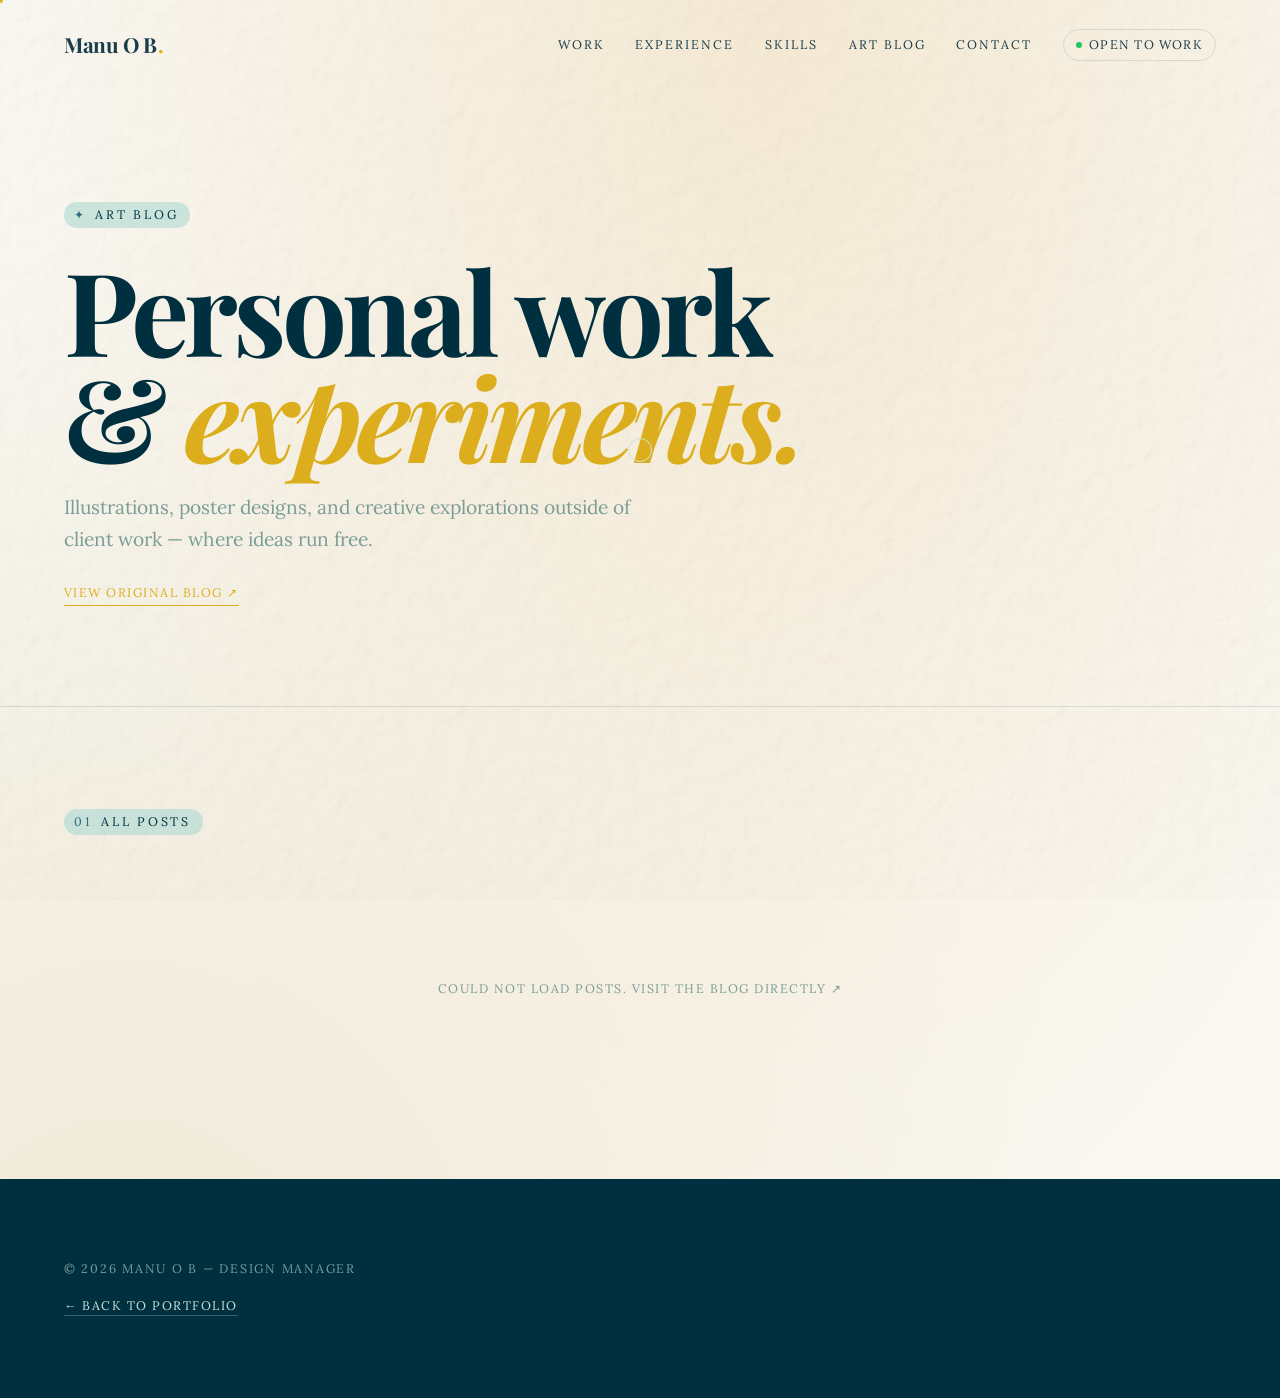
==== commit 0d1b849e: "Add files via upload Add portfolio v2 files" ====
--- a/art-blog.html
+++ b/art-blog.html
@@ -82,6 +82,7 @@
   .blog-card .thumb img {
     width: 100%; height: 100%; object-fit: cover;
     display: block;
+    image-rendering: -webkit-optimize-contrast;
     transition: transform 0.5s var(--ease);
   }
   .blog-card:hover .thumb img { transform: scale(1.06); }
@@ -227,11 +228,11 @@
 
   function getImage(entry) {
     // Try media:thumbnail
-    if (entry.media$thumbnail) return entry.media$thumbnail.url.replace(/\/s[0-9]+\//, "/s600/");
+    if (entry.media$thumbnail) return entry.media$thumbnail.url.replace(/\/s[0-9]+(-c)?\//, "/s1200/");
     // Try content for first img
     const content = entry.content ? entry.content.$t : (entry.summary ? entry.summary.$t : "");
     const m = content.match(/src="([^"]+)"/);
-    if (m) return m[1].replace(/\/s[0-9]+\//, "/s600/");
+    if (m) return m[1].replace(/\/s[0-9]+(-c)?\//, "/s1200/");
     return null;
   }
 
--- a/styles.css
+++ b/styles.css
@@ -6,10 +6,11 @@
 :root {
   --paper:      #faf8f2;              /* warm ivory — energetic, paper feel */
   --paper-2:    #f2ede0;              /* slightly deeper ivory for card tints */
-  --heading:    #00303F;              /* Cerulean — headings & CTAs */
+  --heading:    #00303F;              /* Cerulean — H1 & main headings */
+  --heading-mid: #2E6E7E;            /* mid-teal — H2 subheadings */
   --ink:        #1a3d4a;              /* body text — soft cerulean, readable */
   --ink-soft:   #1a3d4a99;
-  --muted:      #7A9D96;              /* Mist — secondary text */
+  --muted:      #7A9D96;              /* Mist — captions & labels */
   --hair:       #00303F1f;
   --hair-soft:  #00303F0d;
   --flame:      #DCAE1D;              /* Honey — accent, buttons */
@@ -42,12 +43,30 @@
 html { -webkit-text-size-adjust: 100%; scroll-behavior: smooth; overflow-x: clip; }
 @media (prefers-reduced-motion: reduce) { html { scroll-behavior: auto; } }
 
+/* ── paper texture — scrolls with page, behind everything ── */
+html::before {
+  content: "";
+  position: absolute;
+  inset: 0;
+  pointer-events: none;
+  z-index: 0;
+  background-image:
+    url("data:image/svg+xml,%3Csvg xmlns='http://www.w3.org/2000/svg' width='600' height='600'%3E%3Cfilter id='p' x='0%25' y='0%25' width='100%25' height='100%25'%3E%3CfeTurbulence type='fractalNoise' baseFrequency='0.055 0.050' numOctaves='5' seed='8' stitchTiles='stitch' result='n'/%3E%3CfeDiffuseLighting in='n' lighting-color='%23ffffff' surfaceScale='4' diffuseConstant='0.85' result='l'%3E%3CfeDistantLight azimuth='45' elevation='58'/%3E%3C/feDiffuseLighting%3E%3C/filter%3E%3Crect width='600' height='600' filter='url(%23p)'/%3E%3C/svg%3E"),
+    url("data:image/svg+xml,%3Csvg xmlns='http://www.w3.org/2000/svg' width='250' height='250'%3E%3Cfilter id='g'%3E%3CfeTurbulence type='fractalNoise' baseFrequency='0.72' numOctaves='4' stitchTiles='stitch'/%3E%3CfeColorMatrix type='saturate' values='0'/%3E%3C/filter%3E%3Crect width='250' height='250' filter='url(%23g)' opacity='1'/%3E%3C/svg%3E");
+  background-size: 600px 600px, 250px 250px;
+  background-repeat: repeat, repeat;
+  opacity: 0.07;
+  mix-blend-mode: multiply;
+}
+
 body {
   font-family: var(--sans);
   background-color: var(--paper);
-  /* subtle warm vignette so texture has depth */
-  background-image: radial-gradient(ellipse at 60% 0%, #f5ead4 0%, transparent 70%),
-                    radial-gradient(ellipse at 10% 100%, #eee8d5 0%, transparent 60%);
+  background-image:
+    radial-gradient(ellipse at 60% 0%, #f5ead4 0%, transparent 70%),
+    radial-gradient(ellipse at 10% 100%, #eee8d5 0%, transparent 60%);
+  background-size: 100% 100%, 100% 100%;
+  background-repeat: no-repeat, no-repeat;
   color: var(--ink);
   font-size: var(--fs-base);
   line-height: 1.6;
@@ -61,7 +80,7 @@
   position: fixed;
   inset: 0;
   pointer-events: none;
-  z-index: 0;
+  z-index: -1;
   overflow: hidden;
 }
 .ink-drop {
@@ -76,34 +95,14 @@
 .ink-drop.in  { opacity: var(--op); transform: scale(1); }
 .ink-drop.out { opacity: 0;         transform: scale(1.08); }
 
-/* ── watercolour cold-press paper texture (embossed bumps via diffuse lighting) ── */
-body::before,
-body::after {
-  content: "";
-  position: fixed;
-  inset: 0;
-  pointer-events: none;
-  z-index: 9998;
-}
-
-/* layer 1 — large bumpy grain (diffuse lighting gives 3-D embossed look) */
-body::before {
-  background-image: url("data:image/svg+xml,%3Csvg xmlns='http://www.w3.org/2000/svg' width='600' height='600'%3E%3Cfilter id='p' x='0%25' y='0%25' width='100%25' height='100%25'%3E%3CfeTurbulence type='fractalNoise' baseFrequency='0.055 0.050' numOctaves='5' seed='8' stitchTiles='stitch' result='n'/%3E%3CfeDiffuseLighting in='n' lighting-color='%23ffffff' surfaceScale='4' diffuseConstant='0.85' result='l'%3E%3CfeDistantLight azimuth='45' elevation='58'/%3E%3C/feDiffuseLighting%3E%3C/filter%3E%3Crect width='600' height='600' filter='url(%23p)'/%3E%3C/svg%3E");
-  background-size: 600px 600px;
-  opacity: 0.11;
-  mix-blend-mode: multiply;
-}
-
-/* layer 2 — finer surface noise for micro-grain on top */
-body::after {
-  background-image: url("data:image/svg+xml,%3Csvg xmlns='http://www.w3.org/2000/svg' width='250' height='250'%3E%3Cfilter id='g'%3E%3CfeTurbulence type='fractalNoise' baseFrequency='0.72' numOctaves='4' stitchTiles='stitch'/%3E%3CfeColorMatrix type='saturate' values='0'/%3E%3C/filter%3E%3Crect width='250' height='250' filter='url(%23g)' opacity='1'/%3E%3C/svg%3E");
-  background-size: 250px 250px;
-  opacity: 0.055;
-  mix-blend-mode: multiply;
-}
 
 /* Headings use deep royal green on light backgrounds */
-h1, h2, h3, h4, h5, h6 { color: var(--heading); }
+h1              { color: #00303F; }
+h2              { color: var(--heading-mid); }
+h3              { color: #00303F; }
+h4              { color: var(--heading-mid); }
+h5, h6          { color: var(--muted); }
+.namefield, .namefield .ltr { color: #00303F; }
 
 /* On dark sections — everything uses Morning Sky / light tones */
 .caps *, .contact *, .principles-strip * { color: var(--on-dark); }
@@ -151,7 +150,7 @@
   padding: 3px 12px 3px 10px;
   border-radius: 999px;
 }
-.eyebrow .idx { color: #00303F; }
+.eyebrow .idx { color: var(--heading-mid); }
 .eyebrow::before { display: none; }
 
 .section { padding-block: clamp(80px, 11vw, 168px); position: relative; }
@@ -330,7 +329,7 @@
   font-weight: 700;
   line-height: 0.88;
   letter-spacing: -0.04em;
-  font-size: clamp(3.6rem, 15.5vw, 14.5rem);
+  font-size: clamp(2.6rem, 9.5vw, 8.5rem);
   display: flex; flex-wrap: wrap; gap: 0 0.12em;
   user-select: none;
 }
@@ -409,8 +408,9 @@
 
 .hero-role {
   font-family: var(--serif); font-weight: 500;
-  font-size: clamp(1.5rem, 3.5vw, 2.6rem);
-  line-height: 1.1; max-width: 18ch; letter-spacing: -0.015em;
+  font-size: clamp(1.3rem, 2.8vw, 2.1rem);
+  line-height: 1.25; max-width: 18ch; letter-spacing: -0.015em;
+  color: var(--heading-mid);
 }
 .hero-role em { color: var(--flame); font-style: italic; }
 
@@ -497,9 +497,10 @@
 }
 .statement {
   font-family: var(--serif); font-weight: 700;
-  font-size: clamp(2rem, 4.8vw, 4rem);
-  line-height: 1.08; letter-spacing: -0.03em;
+  font-size: clamp(1.8rem, 3.8vw, 3.2rem);
+  line-height: 1.15; letter-spacing: -0.03em;
   max-width: 22ch;
+  color: var(--heading-mid);
 }
 .statement .hl { color: var(--flame); font-style: italic; }
 
@@ -520,14 +521,14 @@
   box-shadow: 0 16px 40px #00303F12;
 }
 .about-icon {
-  font-size: 1.2rem; color: var(--flame); margin-bottom: 16px;
+  font-size: 1.4rem; color: #DCAE1D; margin-bottom: 16px;
   display: block; line-height: 1;
 }
 .about-card h4 {
   font-family: var(--mono); font-size: var(--fs-label); letter-spacing: 0.18em;
-  text-transform: uppercase; color: var(--heading); margin-bottom: 12px; font-weight: 700;
-}
-.about-card p { color: #2e2e2e; font-size: var(--fs-base); line-height: 1.65; max-width: 34ch; }
+  text-transform: uppercase; color: var(--heading-mid); margin-bottom: 12px; font-weight: 700;
+}
+.about-card p { color: #6b7c7a; font-size: var(--fs-base); line-height: 1.65; max-width: 34ch; }
 
 /* =========================================================
    MARQUEE
@@ -562,7 +563,7 @@
 }
 .work-head h2 {
   font-family: var(--serif); font-weight: 700; letter-spacing: -0.04em;
-  font-size: clamp(2.8rem, 7.5vw, 6rem); line-height: 0.95;
+  font-size: clamp(2.2rem, 5.5vw, 4.5rem); line-height: 1.1;
 }
 .work-head-right { display: flex; flex-direction: column; align-items: flex-end; gap: 16px; }
 .work-head .note {
@@ -693,7 +694,7 @@
    ========================================================= */
 .exp-head h2 {
   font-family: var(--serif); font-weight: 700; letter-spacing: -0.04em;
-  font-size: clamp(2.8rem, 7.5vw, 6rem); line-height: 0.95;
+  font-size: clamp(2.2rem, 5.5vw, 4.5rem); line-height: 1.1;
   margin-bottom: clamp(40px,6vw,72px);
 }
 
@@ -775,7 +776,7 @@
 
 .caps-left h2 {
   font-family: var(--serif); font-weight: 700; letter-spacing: -0.04em;
-  font-size: clamp(2.2rem, 5vw, 4rem); line-height: 1.0; max-width: 14ch;
+  font-size: clamp(1.8rem, 4vw, 3.2rem); line-height: 1.15; max-width: 14ch;
 }
 .caps-left h2 em { color: var(--flame); font-style: italic; }
 .caps-sub {
@@ -823,11 +824,11 @@
 .facts { display: grid; grid-template-columns: repeat(auto-fit,minmax(240px,1fr)); gap: clamp(24px,4vw,56px); }
 .fact { background: #fefcf7; border: 1px solid var(--hair); border-radius: 14px; padding: clamp(20px,2.5vw,28px); transition: border-color 0.3s, box-shadow 0.3s; }
 .fact:hover { border-color: var(--flame); box-shadow: 0 8px 28px var(--hair); }
-.fact .k { font-family: var(--mono); font-size: var(--fs-label); letter-spacing: 0.16em; text-transform: uppercase; color: var(--flame); margin-bottom: 14px; }
-.fact h3 { font-family: var(--serif); font-weight: 600; font-size: clamp(1.2rem,2.2vw,1.65rem); line-height: 1.18; letter-spacing: -0.01em; }
-.fact p { color: var(--muted); font-size: var(--fs-base); margin-top: 8px; line-height: 1.65; }
+.fact .k { font-family: var(--mono); font-size: var(--fs-label); letter-spacing: 0.16em; text-transform: uppercase; color: var(--flame-deep); margin-bottom: 14px; }
+.fact h3 { font-family: var(--serif); font-weight: 600; font-size: clamp(1.2rem,2.2vw,1.65rem); line-height: 1.18; letter-spacing: -0.01em; color: var(--heading-mid); }
+.fact p { color: #6b7c7a; font-size: var(--fs-base); margin-top: 8px; line-height: 1.65; }
 .fact ul { list-style: none; margin-top: 12px; }
-.fact ul li { color: var(--muted); font-size: var(--fs-base); padding-left: 16px; position: relative; margin-bottom: 5px; }
+.fact ul li { color: #6b7c7a; font-size: var(--fs-base); padding-left: 16px; position: relative; margin-bottom: 5px; }
 .fact ul li::before { content: ""; position: absolute; left: 0; top: 0.65em; width: 6px; height: 1px; background: var(--flame); }
 
 /* =========================================================
@@ -852,7 +853,7 @@
 
 .contact-head {
   font-family: var(--serif); font-weight: 700; letter-spacing: -0.04em;
-  font-size: clamp(3rem, 10vw, 8.8rem); line-height: 0.94;
+  font-size: clamp(2.2rem, 7vw, 6rem); line-height: 1.1;
   margin: clamp(24px,4vw,44px) 0 clamp(36px,5vw,60px);
 }
 .contact-head em { color: var(--flame); font-style: italic; }
@@ -860,7 +861,7 @@
 .mailto {
   display: inline-flex; align-items: center; gap: 0.5em;
   font-family: var(--serif); font-weight: 500;
-  font-size: clamp(1.2rem, 3.2vw, 2.4rem); position: relative; letter-spacing: -0.01em;
+  font-size: clamp(1rem, 2vw, 1.5rem); position: relative; letter-spacing: -0.01em;
   word-break: break-all;
 }
 .mailto .arrow { transition: transform 0.5s var(--ease); display: inline-block; flex-shrink: 0; }
